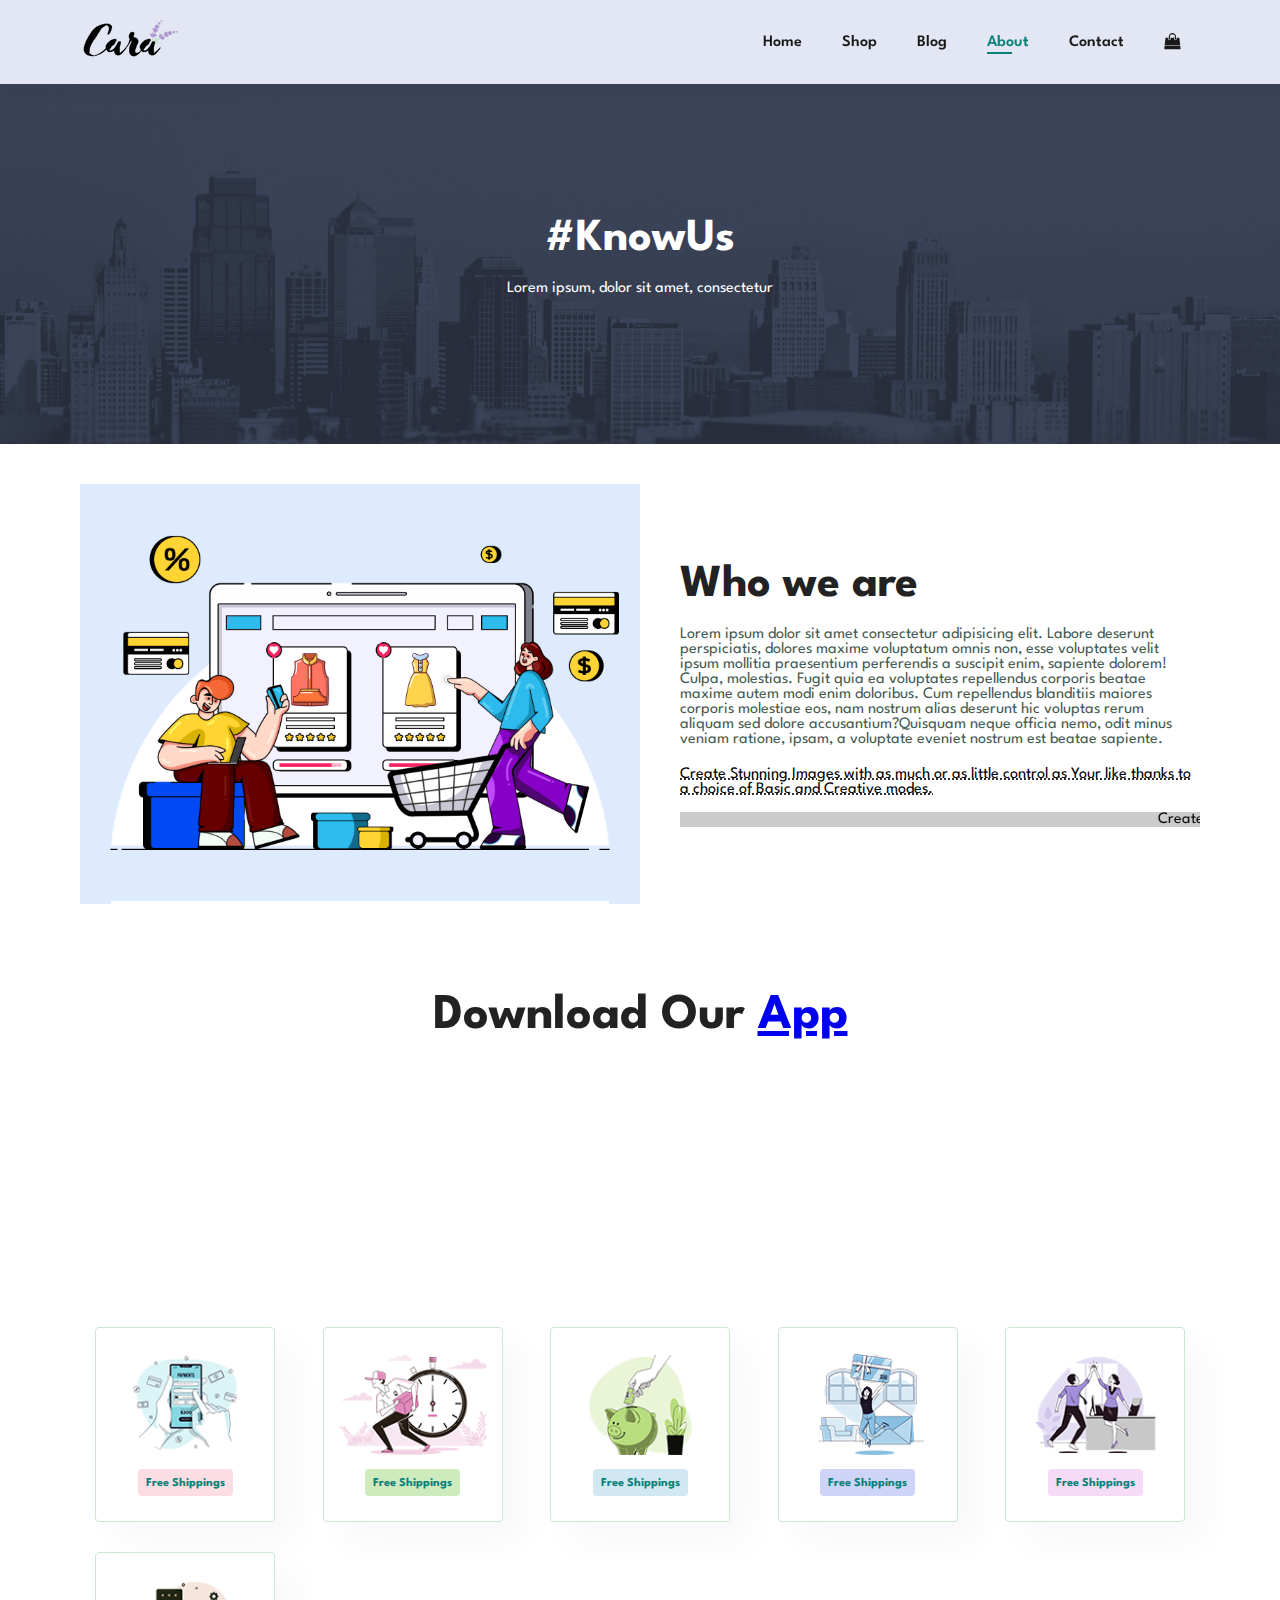
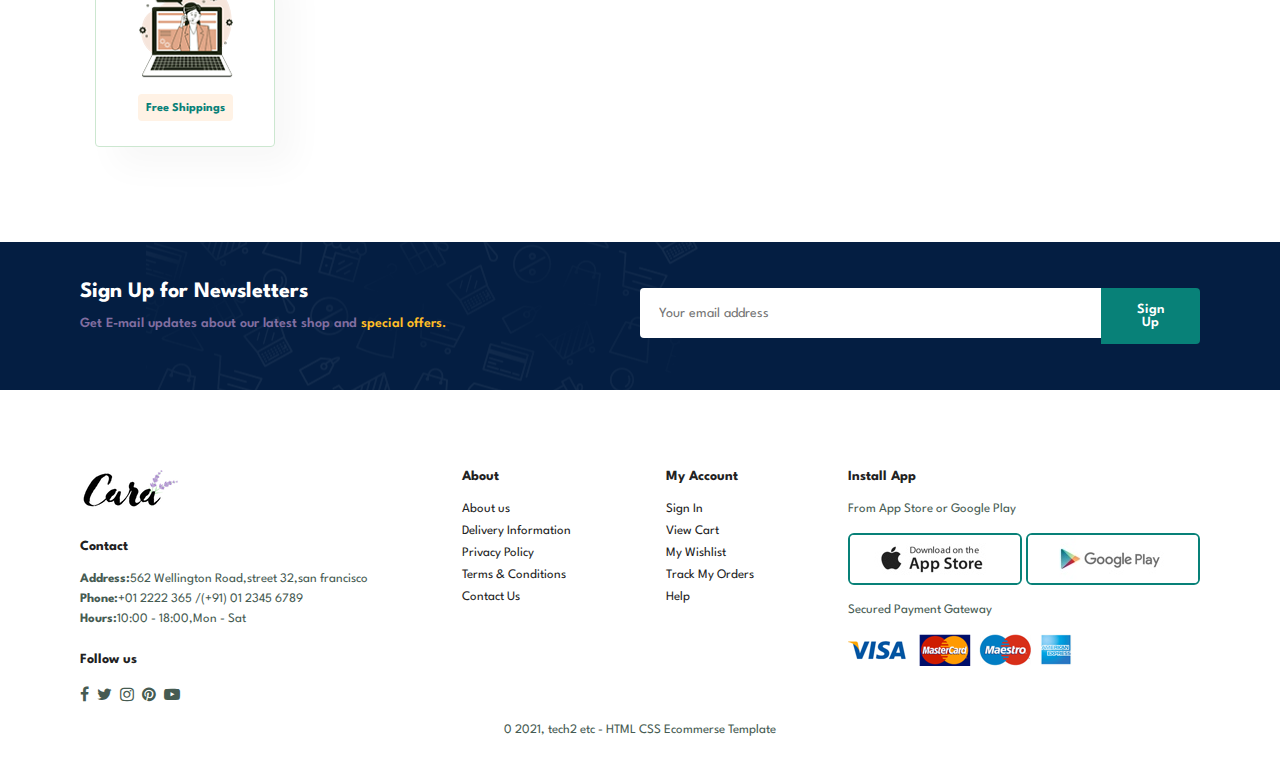
==== about.html @ 8f60b804 "ecommerse website commit" ====
<!DOCTYPE html>
<html lang="en">

<head>
    <meta charset="UTF-8">
    <meta http-equiv="X-UA-Compatible" content="IE=edge">
    <meta name="viewport" content="width=device-width, initial-scale=1.0">
    <script src="script.js" defer></script>
    <link rel="stylesheet" href="style.css">
    <link rel="stylesheet" href="https://cdnjs.cloudflare.com/ajax/libs/font-awesome/4.7.0/css/font-awesome.min.css">
    <title>Document</title>
</head>

<body>
    <section id="header">
        <a href="#"><img src="img/logo.png" alt=""></a>
        <div>
            <ul id="navbar">
                <li><a href="index.html">Home</a></li>
                <li><a href="shop.html">Shop</a></li>
                <li><a href="blog.html">Blog</a></li>
                <li><a class="active" href="about.html">About</a></li>
                <li><a href="contact.html">Contact</a></li>
                <li id="lg-bag"><a href=""><i class="fa fa-shopping-bag" aria-hidden="true"></i>
                    </a></li>
                <a href="#" id="close"><i class="fa fa-times" aria-hidden="true"></i>
                </a>
            </ul>
        </div>
        <div id="mobile">
            <a href=""><i class="fa fa-shopping-bag" aria-hidden="true"></i> </a>
            <i id="bar" class="fa fa-outdent" aria-hidden="true"></i>

        </div>
    </section>

    <section id="page-header" class="about-header">
        <h2>#KnowUs</h2>
        <p>Lorem ipsum, dolor sit amet, consectetur </p>
    </section>

    <section id="about-head" class="section-p1">
        <img src="img/about/a6.jpg" alt="">
        <div>
            <h2>Who we are</h2>
            <p>Lorem ipsum dolor sit amet consectetur adipisicing elit. Labore deserunt perspiciatis, dolores maxime
                voluptatum omnis non, esse voluptates velit ipsum mollitia praesentium perferendis a suscipit enim,
                sapiente dolorem! Culpa, molestias.
                Fugit quia ea voluptates repellendus corporis beatae maxime autem modi enim doloribus. Cum repellendus
                blanditiis maiores corporis molestiae eos, nam nostrum alias deserunt hic voluptas rerum aliquam sed
                dolore accusantium?Quisquam neque officia nemo, odit minus veniam ratione, ipsam, a voluptate eveniet nostrum est beatae
                sapiente.
                </p>
                <abbr title="">Create Stunning Images with as much or as little control as Your
                    like thanks to a choice of Basic and Creative modes.
                </abbr>
                <br><br>
                <marquee bgcolor="#ccc" loop="-1" scrollamount="5" width="100%">Create Stunning Images with as much or as little control as Your
                    like thanks to a choice of Basic and Creative modes.</marquee>
        </div>
    </section>
    <section id="about-app" class="section-p1">
       <h1>Download Our <a href="#">App</a></h1> 
       <div class="video">
        <video autoplay muted loop src="img/about/1.mp4"></video>
       </div>
    </section>

    <section id="feature" class="section-p1">
        <div class="fe-box">
            <img src="img/features/f1.png" alt="">
              <h6>Free Shippings</h6>
        </div>

        <div class="fe-box">
            <img src="img/features/f2.png" alt="">
              <h6>Free Shippings</h6>
        </div>

        <div class="fe-box">
            <img src="img/features/f3.png" alt="">
              <h6>Free Shippings</h6>
        </div>

        <div class="fe-box">
            <img src="img/features/f4.png" alt="">
              <h6>Free Shippings</h6>
        </div>

        <div class="fe-box">
            <img src="img/features/f5.png" alt="">
              <h6>Free Shippings</h6>
        </div>

        <div class="fe-box">
            <img src="img/features/f6.png" alt="">
              <h6>Free Shippings</h6>
        </div>
    </section>
    <section id="newsletter" class="section-p1 section-m1">
        <div class="newstext">
            <h4>Sign Up for Newsletters</h4>
            <p>Get E-mail updates about our latest shop and <span>special offers.</span></p>
        </div>
        <div class="form">
            <input type="text" placeholder="Your email address">
            <button class="normal">Sign Up</button>
        </div>
    </section>
    <footer class="section-p1">
        <div class="col">
            <img class="logo" src="img/logo.png" alt="">
            <h4>Contact</h4>
            <p><strong>Address:</strong>562 Wellington Road,street 32,san francisco</p>
            <p><strong>Phone:</strong>+01 2222 365 /(+91) 01 2345 6789</p>
            <p><strong>Hours:</strong>10:00 - 18:00,Mon - Sat</p>
            <div class="follow">
                <h4>Follow us</h4>
                <div class="icon">
                    <i class="fa fa-facebook" aria-hidden="true"></i>
                    <i class="fa fa-twitter" aria-hidden="true"></i>
                    <i class="fa fa-instagram" aria-hidden="true"></i>
                    <i class="fa fa-pinterest" aria-hidden="true"></i>
                    <i class="fa fa-youtube-play" aria-hidden="true"></i>
                </div>
            </div>
        </div>

        <div class="col">
            <h4>About</h4>
            <a href="#">About us</a>
            <a href="#">Delivery Information</a>
            <a href="#">Privacy Policy</a>
            <a href="#">Terms & Conditions</a>
            <a href="#">Contact Us</a>
        </div>

        <div class="col">
            <h4>My Account</h4>
            <a href="#">Sign In</a>
            <a href="#">View Cart</a>
            <a href="#">My Wishlist</a>
            <a href="#">Track My Orders</a>
            <a href="#">Help</a>
        </div>
        <div class="col install">
            <h4>Install App</h4>
            <p>From App Store or Google Play</p>
            <div class="row">
                <img src="img/pay/app.jpg" alt="">
                <img src="img/pay/play.jpg" alt="">
            </div>
            <p>Secured Payment Gateway</p>
            <img src="img/pay/pay.png" alt="">
        </div>

        <div class="copyright">
            <p>0 2021, tech2 etc - HTML CSS Ecommerse Template</p>
        </div>
    </footer>

</body>

</html>
---- style.css ----
@import url("https://fonts.googleapis.com/css2?family=Spartan:wght@100;200;300;400;500;600;700;800;900&display=swap");
* {
  margin: 0;
  padding: 0;
  box-sizing: border-box;
  font-family: "Spartan", sans-serif;
}

html {
  scroll-behavior: smooth;
}

/* Global Styles */

h1 {
  font-size: 50px;
  line-height: 64px;
  color: #222;
}

h2 {
  font-size: 46px;
  line-height: 54px;
  color: #222;
}

h4 {
  font-size: 20px;
  color: #222;
}

h6 {
  font-weight: 700;
  font-size: 12px;
}

p {
  font-size: 16px;
  color: #465b52;
  margin: 15px 0 20px 0;
}

.section-p1 {
  padding: 40px 80px;
}

.section-m1 {
  margin: 40px 0;
}
button.normal{
  font-size: 14px;
  font-weight: 600;
  padding: 15px 30px;
  color: #000;
  background-color: #fff;
  border-radius: 4px;
  cursor: pointer;
  border: none;
  outline: none;
  transition: 0.2s;
}
button.white{
  font-size: 13px;
  font-weight: 600;
  padding: 11px 18px;
  color: #fff;
  background-color: transparent;
  border-radius: 4px;
  cursor: pointer;
  border: 1px solid #fff;
  outline: none;
  transition: 0.2s;
}

body {
  width: 100%;
}

/* header styling */
#header{
   display: flex;
    align-items: center;
    justify-content: space-between;
    padding: 20px 80px;
    background: #E3E6F3;
    box-shadow: 0 5px 15px rgba(0,0,0,0.06);
    z-index: 999;
    position: sticky;
    top: 0;
    left: 0;
}
#navbar{
    display: flex;
    align-items: center;
    justify-content: center;
}
#navbar li{
    list-style: none;
    padding: 0 20px;
    position: relative;
}
#navbar li a{
    text-decoration: none;
    font-size: 16px;
    font-weight: 600;
    color: #1a1a1a;
    transition: 0.3s ease;
}

#navbar li a:hover,
#navbar li a.active{
    color: #088178;
 
}
#navbar li a:hover::after,
#navbar li a.active::after{
    content: "";
    width: 30%;
    height: 2px;
    background: #088178;
    position: absolute;
    bottom: -4px;
    left:20px
 
}
#mobile{
  display: none;
  align-items: center;
}
#close{
  display: none;
}
/* Home page */
#hero{
    background-image: url("img/hero4.png");
    height: 90vh;
    width: 100%;
    background-size: cover;
    background-position: top 25% right 0;
    padding: 0 80px;
    display: flex;
    flex-direction: column;
    align-items: flex-start;
    justify-content: center;
}

#hero h4{
padding-bottom: 15px;
}
#hero h1{
    color: #088178;
}
#hero button{
    background-image: url("img/button.png");
    background-color: transparent;
    color: #088178;
    border: 0;
    padding: 14px 80px 14px 65px;
    background-repeat: no-repeat;
    cursor: pointer;
    font-weight: 700;
    font-size: 15px;
}
/* feature section */
#feature{
  display: flex;
  align-items: center;
  justify-content: space-between;
  flex-wrap: wrap;
}
#feature .fe-box{
    width: 180px;
    text-align: center;
    padding: 25px 15px;
    box-shadow: 20px 20px 34px rgba(0, 0,0,0.03);
    border: 1px solid #cce7d0;
    border-radius: 4px;
    margin: 15px;
}

#feature .fe-box:hover{
  box-shadow: 10px 10px 54px rgba(0, 0,0,0.03); 
}

#feature .fe-box img{
  width: 100%;
  margin-bottom: 10px;
}

#feature .fe-box h6{
  display: inline-block;
  padding: 9px 8px 6px 8px;
  line-height:1;
  border-radius: 4px;
  color: #088178;
  background-color: #fddde4;
}

#feature .fe-box:nth-child(2) h6{
  background-color: #cdebbc;  
}

#feature .fe-box:nth-child(3) h6{
  background-color: #d1e8f2;
}
#feature .fe-box:nth-child(4) h6{
  background-color: #cdd4f8;
  
}#feature .fe-box:nth-child(5) h6{
  background-color: #f6dbf6;
  
}#feature .fe-box:nth-child(6) h6{
  background-color: #fff2e5;
  
}

#product1{
   text-align: center;
}
#product1 .pro-container{
  display: flex;
  justify-content: space-between;
  padding-top: 20px;
  flex-wrap: wrap;
}
#product1 .pro{
  width: 23%;
  min-width: 250px;
  padding: 10px 12px;
  border: 1px solid #cce7d0;
  border-radius: 25px;
  cursor: pointer;
  box-shadow: 20px 20px 30px rgba(0, 0, 0, 0.02);
  margin: 15px 0;
  position: relative;
}
#product1 .pro:hover{
  box-shadow: 20px 20px 30px rgba(0, 0, 0, 0.06);
}
#product1 .pro img{
   width: 100%;
   border-radius: 20px;
}
#product1 .pro .des {
  text-align: start;
  padding: 10px 0;
}
#product1 .pro .des span{
  color: #606063;
}
#product1 .pro .des h5{
  padding-top: 7px;
  color: #1a1a1a;
  font-size: 14px;
}

#product1 .pro .des i{
  font-size: 14px;
  color: rgb(243, 181, 25);
}
#product1 .pro .des h4{
  padding-top: 7px;
  font-size: 15px;
  font-weight: 700;
  color: #088178;
}

#product1 .pro .cart{
  width: 40px;
  height: 40px;
  line-height: 40px;
  border-radius: 50px;
  background-color: #e8f6ea;
  font-weight: 500;
  color: #088178;
  border: 1px solid #cce7d0;
  position: absolute;
  bottom: 20px;
  right: 10px;
}

#banner{
  display: flex;
  flex-direction: column;
  justify-content: center;
  align-items: center;
  text-align: center;
  background-image: url("img/banner/b2.jpg");
  width: 100%;
  height: 40vh;
  background-size: cover;
  background-position: center;
}

#banner h4{
  color: #fff;
  font-size: 16px;
}

#banner h2{
  color: #fff;
  font-size: 30px;
  padding: 10px 0;
}
#banner h2 span{
  color: #ef3636;
}

#banner button:hover{
  background: #088178;
  color: #fff;
}

#sm-banner{
  display: flex;
  justify-content: space-between;
  flex-wrap: wrap;
}
#sm-banner .banner-box{
  display: flex;
  flex-direction: column;
  justify-content: center;
  align-items: flex-start;
  text-align: center;
  background-image: url("img/banner/b17.jpg");
  min-width: 600px;
  height: 50vh;
  background-size: cover;
  background-position: center;
  padding: 30px;
}

#sm-banner .banner-box2{
  background-image: url("img/banner/b10.jpg");
}

#sm-banner h4{
  color: #fff;
  font-size: 30px;
   font-weight: 300;
}

#sm-banner h4{
  color: #fff;
  font-size: 28px;
   font-weight: 800;
}
#sm-banner span{
  color: #fff;
  font-size: 14px;
   font-weight: 500;
   padding-bottom: 15px;
}

#sm-banner .banner-box:hover button{
  background-color: #088178;
  border: 1px solid #088178;
}
#banner3 {
  display: flex;
  justify-content: space-between;
  flex-wrap: wrap;
  padding: 0 80px;
}
#banner3 .banner-box{
  display: flex;
  flex-direction: column;
  justify-content: center;
  align-items: flex-start;
  text-align: center;
  background-image: url("img/banner/b7.jpg");
  min-width: 30%;
  height: 30vh;
  background-size: cover;
  background-position: center;
  padding: 20px;
  margin-bottom: 20px;
}

#banner3 h2{
  color: #fff;
  font-weight: 900;
  font-size: 22px;
}

#banner3 h3{
  color: #ec544e;
  font-weight: 800;
  font-size: 15px;
}

#banner3 .banner-box2{
  background-image: url('img/banner/b4.jpg');
}
#banner3 .banner-box3{
  background-image: url('img/banner/b18.jpg');
}

#newsletter{
  display: flex;
  justify-content: space-between;
  flex-wrap: wrap;
  align-items: center;
  background-image: url("img/banner/b14.png");
  background-repeat: no-repeat;
  background-position: 20% 30%;
  background-color: #041e42;
}
#newsletter h4{
  font-size: 22px;
  font-weight: 700;
  color: #fff;
}
#newsletter p{
  font-size: 14px;
  font-weight: 600;
  color: #816ea0;
}
#newsletter p span{
  color: #ffbd27;
}
#newsletter .form{
  display: flex;
  width: 50%;
}
#newsletter  input{
  height: 3.125rem;
  padding:0 1.25em;
  font-size: 14px;
  width: 100%;
  border: 1px solid transparent;
  border-radius: 4px;
  outline: none;
  border-top-right-radius:0 ;
  border-bottom-right-radius:0 ;
}
#newsletter button{
background-color:#088178 ;
color: #fff;
border-top-left-radius:0 ;
border-bottom-left-radius:0 ;
}


footer{
  display: flex;
  flex-wrap: wrap;
  justify-content: space-between;
}

footer .col{
  display: flex;
  flex-direction: column;
  align-items: flex-start;
  margin-bottom: 20px;
}

footer .logo{
   margin-bottom: 30px;
}
footer h4{
  font-size: 14px;
  padding-bottom: 20px;
}

footer p{
  font-size: 13px;
  margin: 0 0 8px 0;
}

footer a{
  font-size: 13px;
  text-decoration: none;
  color: #222;
  margin-bottom: 10px;
}
footer .follow{
  margin-top: 20px; 
}
footer .follow i{
  color: #465b52;
  padding-right:4px ;
  cursor: pointer;
}

footer .install .row img{
   border: 2px solid #088178;
   border-radius: 6px;
}
footer .install img{
 margin: 10px 0 15px 0;
}

footer .follow i:hover,
footer a:hover{
color: #088178;
}
footer .copyright{
  width: 100%;
  text-align: center;
}

/* Shop Page */
#page-header{
  background-image: url("img/banner/b1.jpg");
  width: 100%;
  height: 40vh;
  background-size: cover;
  display: flex;
  justify-content: center;
  text-align: center;
  flex-direction: column;
  padding: 14px;
}
#page-header h2,
#page-header p{
  color: white;
}

#pagination{
  text-align: center;
}
#pagination a{
  text-decoration: none;
  background-color: #088178;
  padding: 15px 20px;
  border-radius:4px ;
  color: #fff;
  font-weight: 600;
}

#pagination a i{
  font-size: 18px;
}

/* Single Product */
#prodetails{
display: flex;
margin-top: 20px;
}

#prodetails .single-pro-image{
  width: 40%;
  margin-right: 50px;
}
.small-img-group{
  display: flex;
  justify-content: space-between;
}

.small-img-col{
  flex-basis: 24%;
  cursor: pointer;
}

#prodetails .single-pro-details{
  width: 50%;
  padding-top: 30px;
}

#prodetails .single-pro-details h4{
  padding: 40px 0 20px 0;
}
#prodetails .single-pro-details h2{
 font-size: 26px;
}

#prodetails .single-pro-details select{
  display: block;
  padding: 5px 10px;
  margin-bottom: 10px;
}
#prodetails .single-pro-details input{
  width: 50px;
  height: 47px;
  padding-left: 10px;
  font-size: 16px;
  margin-right: 10px;
}
#prodetails .single-pro-details input:focus{
  outline: none;
}
#prodetails .single-pro-details button{
  background-color: #088178;
  color: #fff;
}
#prodetails .single-pro-details span{
  line-height: 25px;
}
/* Blog Page */
#page-header.blog-header{
  background-image: url(img/banner/b19.jpg);
}
#blog{
  padding:150px 150px 0 150px ;
}
#blog .blog-box{
   display: flex;
   align-items: center;
   width: 100%;
   position: relative;
   padding-bottom: 90px;
}
#blog .blog-img{
  width: 50%;
  margin-right: 40px;
}
#blog img{
  width: 100%;
  height: 300px;
  object-fit: cover;
}

#blog .blog-details{
  width: 50%;
  margin-right: 40px;
}

#blog .blog-details a{
  text-decoration: none;
  font-size: 11px;
  color: #000;
  font-weight: 700;
  position: relative;
  transition: 0.3s;
}

#blog .blog-details a::after{
  content: "";
  width: 50px;
  height: 1px;
  background-color: #000;
  position: absolute;
  top: 4px;
  right: -60px;
}

#blog .blog-details a:hover{
color: #088178;
}

#blog .blog-details a:hover::after{
  background-color: #088178;
}

#blog .blog-box h1{
  position: absolute;
  top: -40px;
  left: 0;
  font-size: 70px;
  font-weight: 700;
  color: #c9cbce;
  z-index: -9;
}

/* About Page */

#page-header.about-header{
  background-image: url("img/about/banner.png");
}

#about-head{
  display: flex;
  align-items: center;
}
#about-head img{
  width: 50%;
  height: auto;
}
#about-head div{
  padding-left: 40px;
}

#about-app{
  text-align: center;
}
#about-app .video{
  width: 70%;
  height: 100%;
  margin: 30px auto 0 auto;
}

#about-app .video video{
width: 100%;
height: 100%;
border-radius: 20px;
}


/* Conatct Page */
#contact-details{
  display: flex;
  align-items: center;
  justify-content: space-between;
}
#contact-details .details{
  width: 40%;
}
#contact-details .details span,
#form-details form span{
  font-size: 12px;
}
#contact-details .details h2,
#form-details form h2{
  font-size: 26px;
  line-height: 35px;
  padding: 20px 0;
}

#contact-details .details h3{
  font-size: 16px;
  padding-bottom: 15px;
}
#contact-details .details li{
  list-style: none;
  display: flex;
  padding: 10px 0;
}
#contact-details .details li i{
  font-size: 14px;
  padding-right: 22px;
}
#contact-details .details li p{
  margin: 0;
  font-size: 14px;
}
#contact-details .map{
  width: 55%;
  height: 400px;
}
#contact-details .map iframe{
  width: 100%;
  height: 100%;
}

#form-details{
  display: flex;
  justify-content: space-between;
  margin: 30px;
  padding: 80px;
  border: 1px solid #e1e1e1;
}
#form-details form{
  width: 65%;
  display: flex;
  flex-direction:column ;
  align-items: flex-start;
}

#form-details form input,
#form-details form textarea{
  width: 100%;
  padding: 12px 15px;
  outline: none;
  margin-bottom: 20px;
  border: 1px solid #e1e1e1;
}
#form-details form button{
  background-color: #088178;
}
#form-details .people div{
    padding-bottom: 25px;
    display: flex;
    align-items: flex-start;
}
#form-details .people div img{
  width: 65px;
  height: 65px;
  object-fit: cover;
  margin-right:15px;
}
#form-details .people div p{
  margin: 0;
  font-size: 13px;
  line-height: 25px;
}
#form-details .people div p span{
  display: block;
  font-size: 16px;
  font-weight: 600;
  color: #000;
}

/* Cart Page */















/* Media queries */

@media (max-width:799px) {
  .section-p1{
    padding: 40px 40px;
  }
  #navbar{
    display: flex;
    flex-direction: column;
    align-items: flex-start;
    justify-content: flex-start;
    position: fixed;
    top: 0;
    right: -300px;
    height: 100vh;
    width: 300px;
    background-color: #E3E6F3;
    box-shadow: 0 40px 60px rgba(0, 0, 0,0.1);
    padding: 80px 0 0 10px;
    transition: 0.3s;
  }
#navbar.active{
  right: 0px;
}
  #navbar li{
    margin-bottom: 25px;
  }

  #mobile{
    display: flex;
    align-items: center;
  }
  #mobile i{
    color: #1a1a1a;
    font-size: 24px;
    padding-left: 20px;
  }
  #close{
    display: initial;
    position: absolute;
    top: 30px;
    left: 30px;
    color: #222;
    font-size: 24px;
  }
  #lg-bag{
    display: none;
  }
  
  #hero{
    height: 70vh;
    padding: 0 80px;
    background-position: top 30% right 305;
   }

   #feature{
    justify-content: center;
  }
  #feature .fe-box{
    margin: 15px 15px;
}
#product1 .pro-container{
  justify-content: center;
}
#product1 .pro{
  margin: 15px;
}
/* #banner{
} */
#sm-banner .banner-box{
  min-width: 100%;
  height: 30vh;
}
#banner3{
  padding: 0 40px;
}

#banner3 .banner-box {
  width: 28%;
}
#newsletter .form{
  width: 70%;
}
/* contact page */
#form-details{
  padding: 40px;
}
#form-details form{
  width: 50%;
}

}
  /* for mobile view */
@media (max-width:477px) {
  .section-p1{
    padding: 20px;
  }
  #header{
    padding: 10px 30px;
  }
  h1{
    font-size: 38px;
  }
  h2{
    font-size: 32px;
  }
  #hero{
    padding: 0 20px;
    background-position: 55%;
  }
  #feature{
    justify-content: space-between;
  }

  #feature .fe-box{
   width: 155px;
   margin: 0 0 15px 0; 
  }

  #product1 .pro{
    width: 100%;
  }
  #banner{
    height: 40vh;
  }

  #sm-banner .banner-box{
    height: 40vh;
  }
  #sm-banner .banner-box2{
    margin-top: 20px;
  }

  #banner3{
    padding: 0 20px;
  }
  #banner3 .banner-box{
    width: 100%;
  }
  #newsletter{
    padding: 40px 20px;
  }
  #newsletter .form{
     width: 100%;
  }
  #prodetails{
    display: flex;
    flex-direction: column;
  }
  #prodetails .single-pro-image{
   width: 100%;
   margin-right: 0px; 
  } 
  /* blog */
  #blog{
    padding: 100px 20px 0 20px;
  }
  #blog .blog-box{
    display: flex;
    flex-direction: column;
    align-items: flex-start;
  }
#blog .blog-img{
  width: 100%;
  margin-right: 0px;
  margin-bottom: 30px;
}
#blog .blog-details{
  width: 100%;
}
/* about page */
#about-head{
  width: 100%;
  margin-bottom: 20px;
}
#about-head div{
  padding-left: 0px;
}
#about-app .video{
  width: 100%;
}
/* contact page */
#contact-details{
  flex-direction: column;
}
#contact-details .details{
  width: 100%;
  margin-bottom: 30px;
}
#contact-details .map{
  width: 100%;
}

#form-details{
  margin: 10px;
  padding: 30px 10px;
  flex-wrap: wrap;
}
#form-details form{
  width: 100%;
  margin-bottom: 30px;
}

}
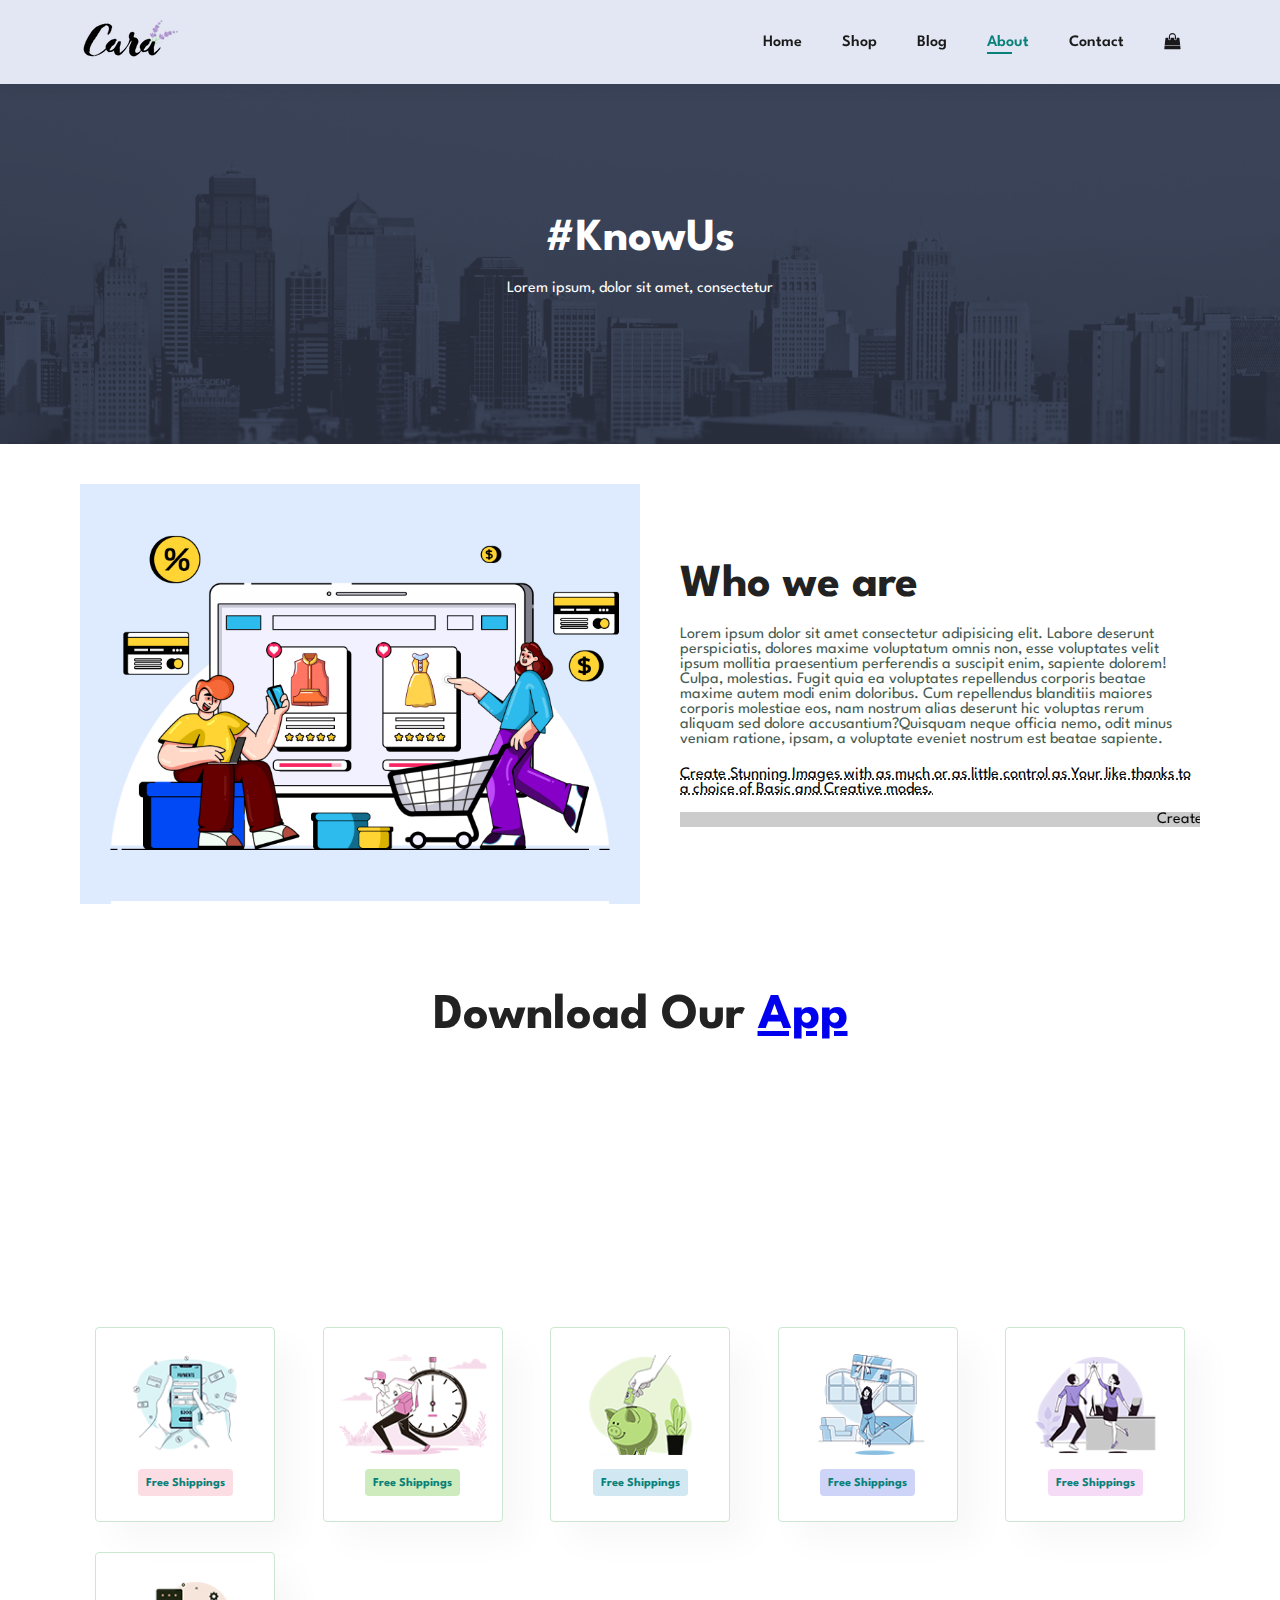
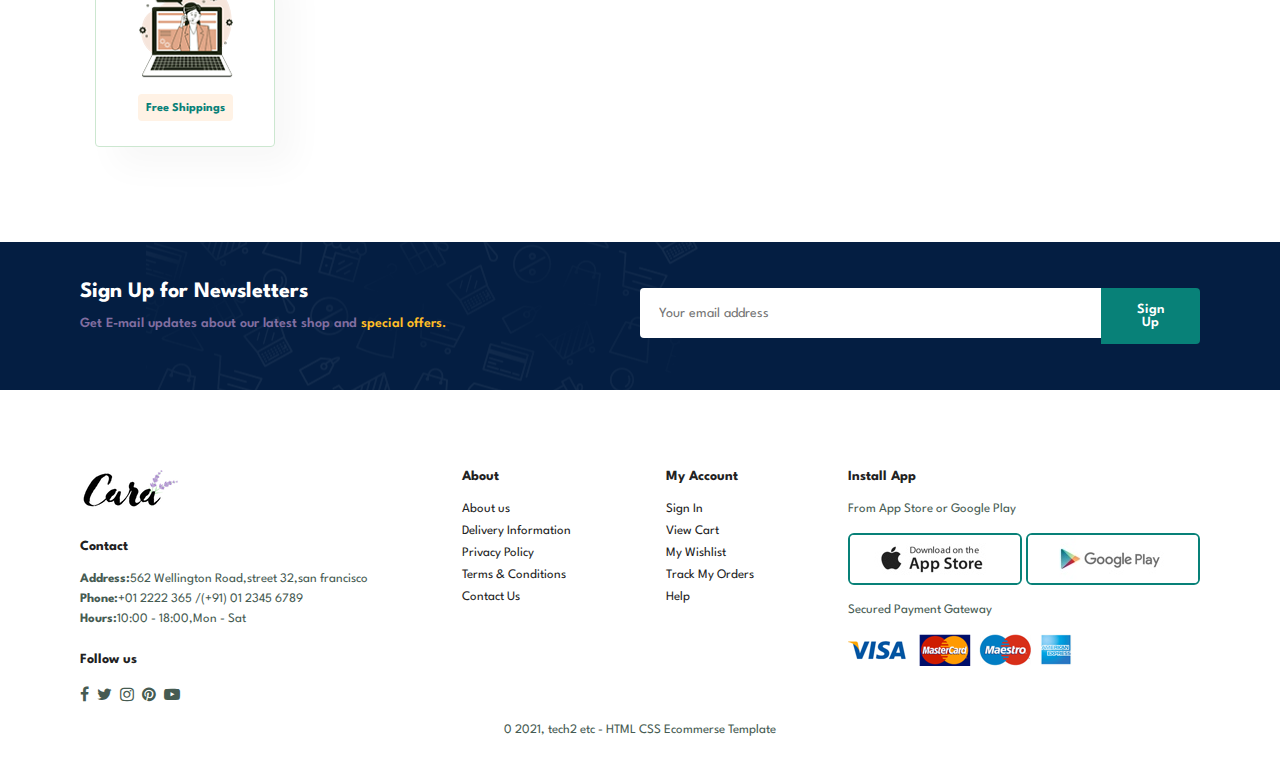
==== commit 50bf996d: "cart path setting" ====
--- a/about.html
+++ b/about.html
@@ -21,7 +21,7 @@
                 <li><a href="blog.html">Blog</a></li>
                 <li><a class="active" href="about.html">About</a></li>
                 <li><a href="contact.html">Contact</a></li>
-                <li id="lg-bag"><a href=""><i class="fa fa-shopping-bag" aria-hidden="true"></i>
+                <li id="lg-bag"><a href="cart.html"><i class="fa fa-shopping-bag" aria-hidden="true"></i>
                     </a></li>
                 <a href="#" id="close"><i class="fa fa-times" aria-hidden="true"></i>
                 </a>
--- a/style.css
+++ b/style.css
@@ -782,18 +782,105 @@
 }
 
 /* Cart Page */
-
-
-
-
-
-
-
-
-
-
-
-
+#cart{
+  overflow-x: auto;
+}
+#cart table{
+   width: 100%;
+   border-collapse: collapse;
+   table-layout: fixed;
+   white-space: nowrap;
+}
+#cart table img{
+  width: 70px;
+}
+#cart table td:nth-child(1){
+    width: 100px;
+    text-align: center;
+}
+#cart table td:nth-child(2){
+  width: 150px;
+  text-align: center;
+}
+#cart table td:nth-child(3){
+  width: 250%;
+  text-align: center;
+}
+
+#cart table td:nth-child(4),
+#cart table td:nth-child(5),
+  #cart table td:nth-child(6){
+  width: 150px;
+  text-align: center;
+}
+
+#cart table td:nth-child(5) input{
+  width: 70px;
+  padding:10px 5px 10px 15px ;
+}
+#cart table  thead{
+  border: 1px solid #e2e9e1;
+  border-left: none;
+  border-right: none;
+}
+#cart table  thead td{
+  font-weight: 700;
+  text-transform: uppercase;
+  font-size: 13px;
+  padding: 18px 0;
+}
+#cart table  tbody tr td{
+  padding-top: 15px;
+}
+
+#cart table  tbody td{
+  font-size: 13px;
+}
+
+#cart-add{
+  display: flex;
+  flex-wrap: wrap;
+  justify-content: space-between;
+}
+ #coupon{
+width: 50%;
+margin-bottom: 30px;
+}
+#coupon h3,
+#subtotal h3{
+  padding-bottom: 15px;
+}
+#coupon input{
+  padding: 10px 20px;
+  outline: none;
+  width: 60%;
+  margin-right:10px ;
+  border: 1px solid #e2e9e1;
+}
+#coupon button,
+#subtotal button{
+  background-color: #088178;
+  color: #fff;
+  padding: 12px 20px;
+}
+
+#subtotal{
+  width: 50%;
+  margin-bottom:30px ;
+  border: 1px solid #e2e9e1;
+  padding: 30px;
+}
+#subtotal table{
+  border-collapse: collapse;
+  width: 100%;
+  margin-bottom: 20px;
+}
+#subtotal table td{
+  width: 50%;
+  border: 1px solid #e2e9e1;
+  padding: 10px;
+  font-size: 13px;
+}
 
 
 
@@ -864,8 +951,10 @@
 #product1 .pro{
   margin: 15px;
 }
-/* #banner{
-} */
+#banner{
+width: 100%;
+margin-bottom: 1rem;
+}
 #sm-banner .banner-box{
   min-width: 100%;
   height: 30vh;
@@ -887,6 +976,7 @@
 #form-details form{
   width: 50%;
 }
+
 
 }
   /* for mobile view */
@@ -999,6 +1089,17 @@
   width: 100%;
   margin-bottom: 30px;
 }
-
-}
-
+/* cart page */
+#cart-add{
+  flex-direction: column;
+}
+#coupon{
+  width: 100%;
+}
+#subtotals{
+  width: 100%;
+  padding: 20px;
+}
+
+}
+
